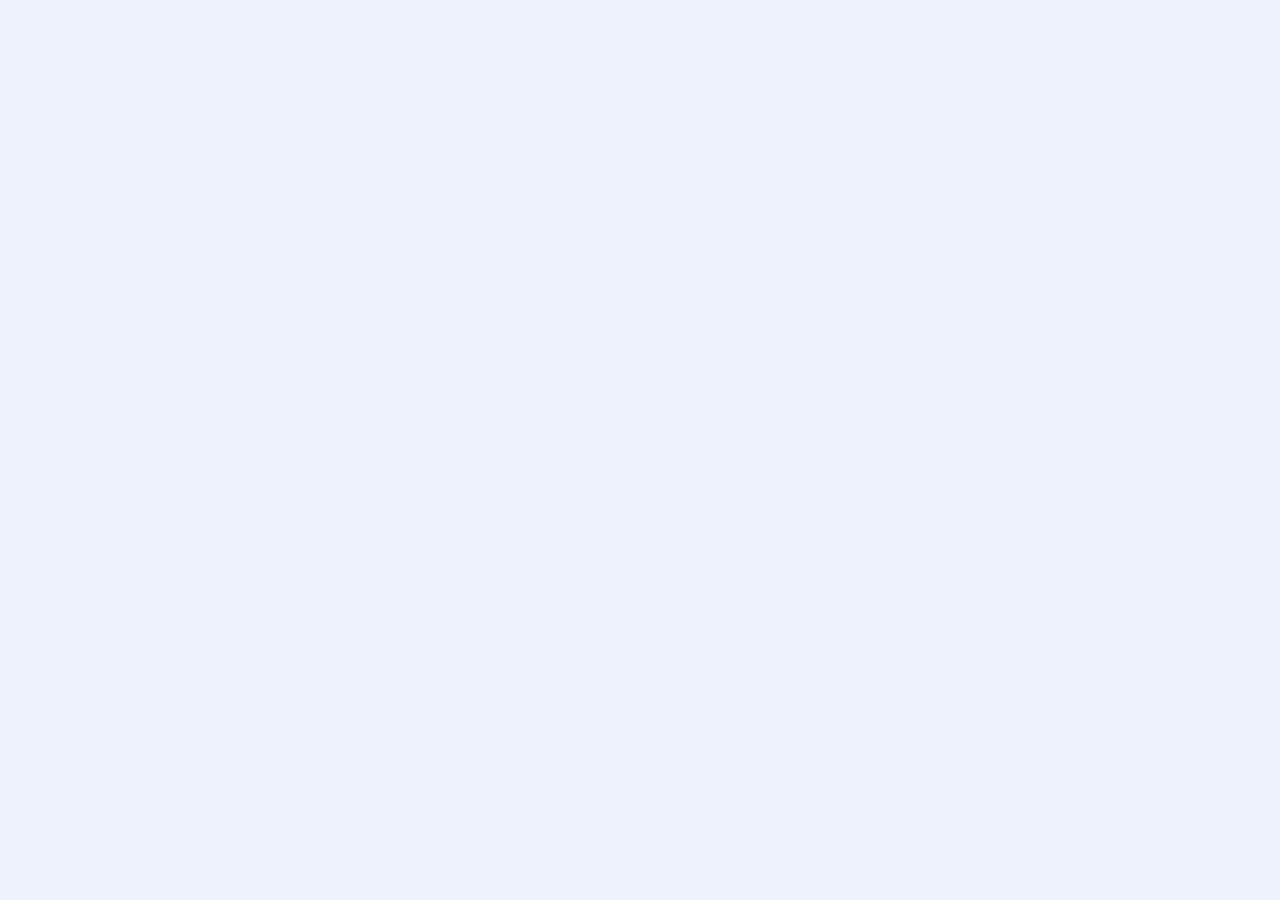
==== index.html @ 1c172738 "working on js first projecrt" ====
<!DOCTYPE html>
<html lang="en">
<head>
    <meta charset="UTF-8">
    <meta name="viewport" content="width=device-width, initial-scale=1.0">
    <title>Portfolio Website</title>
    <link rel="stylesheet" href="style.css">
</head>
<body>

    <div class="hero">
        
    </div>
    
</body>
</html>
---- style.css ----
*{
    margin: 0;
    padding: 0;
}
.hero {
    height: 100vh;
    width: 100%;
    background: #edf2fc;
    font-family: sans-serif;
    position: relative;
}
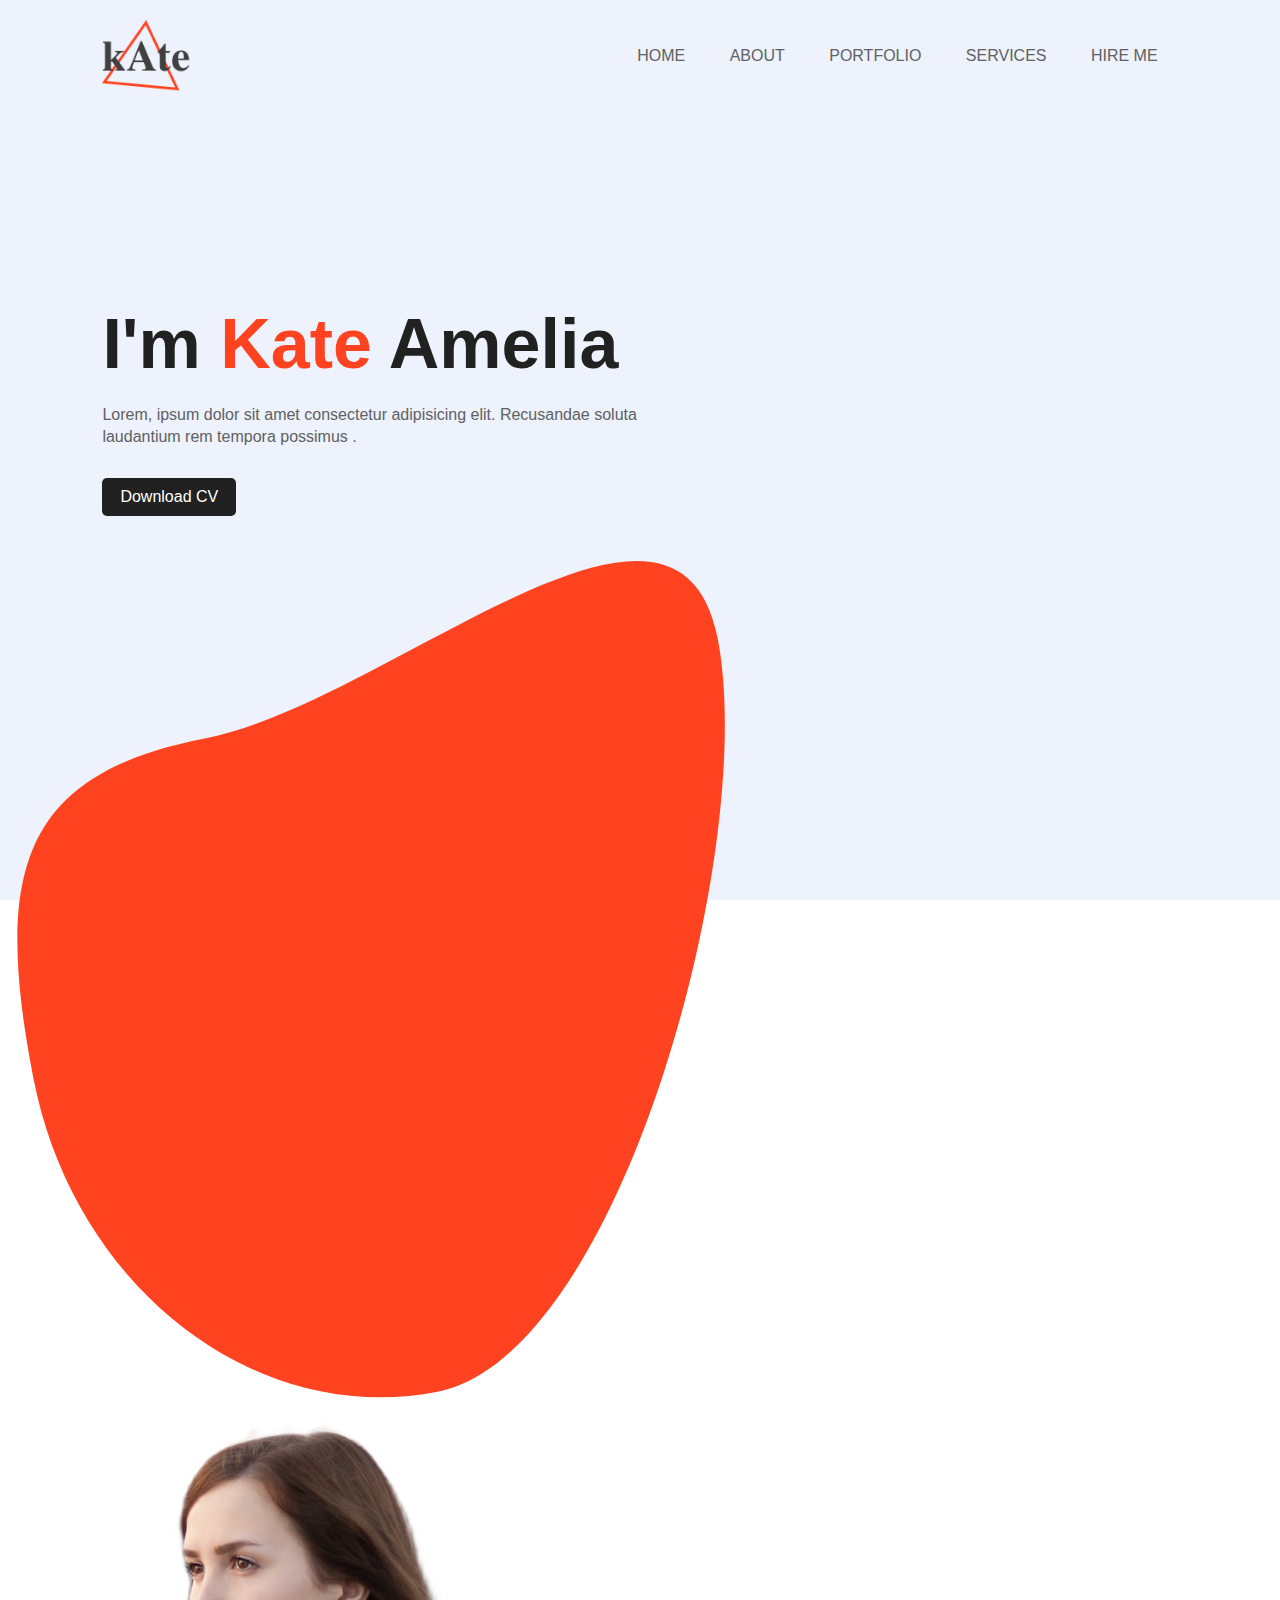
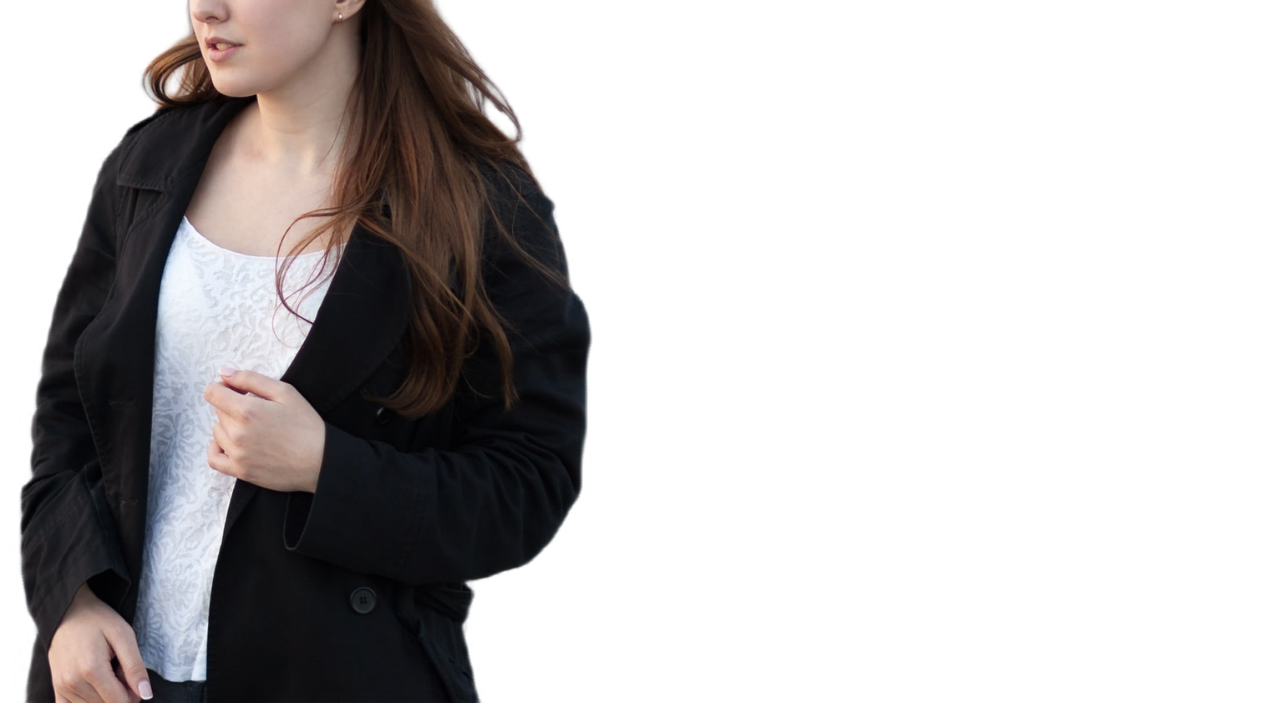
==== commit 77399aac: "working on html" ====
--- a/index.html
+++ b/index.html
@@ -9,7 +9,28 @@
 <body>
 
     <div class="hero">
-        
+        <nav>
+            <img src="portfolio_site_img/logo.png" class="logo">
+            <ul>
+                <li><a href="#">HOME</a></li>
+                <li><a href="#">ABOUT</a></li>
+                <li><a href="#">PORTFOLIO</a></li>
+                <li><a href="#">SERVICES</a></li>
+                <li><a href="#">HIRE ME</a></li>
+            </ul>
+        </nav>
+        <div class="info">
+            <h1>I'm  <span>Kate</span> Amelia</h1>
+            <p>
+                 Lorem, ipsum dolor sit amet consectetur adipisicing elit. Recusandae soluta <br> laudantium rem tempora possimus
+                 .
+            </p>
+            <a href="#">Download CV</a>
+        </div>
+        <div class="img-box">
+            <img src="portfolio_site_img/pattern.png" class="back-img">
+            <img src="portfolio_site_img/girl.png" class="main-img">
+        </div>
     </div>
     
 </body>
--- a/style.css
+++ b/style.css
@@ -9,4 +9,54 @@
     background: #edf2fc;
     font-family: sans-serif;
     position: relative;
-}+}
+nav{
+    width: 84%;
+    margin: auto;
+    padding: 20px 0;
+    display: flex;
+    align-items: center;
+    justify-content: space-between;
+}
+.logo{
+    width: 100px;
+    cursor: pointer;
+}
+nav ul li{
+    display: inline-block;
+    list-style: none;
+    margin: 10px 20px;
+}
+nav ul li a {
+    text-decoration: none;
+    color: #606163;
+    transition: .3s;
+}
+nav ul li a:hover{
+    color: #ff4321;
+}
+.info{
+    margin-left: 8%;
+    margin-top: 15%;
+}
+.info h1 {
+    font-size: 70px;
+    color: #212121;
+    margin-bottom: 20px;
+}
+span{
+    color: #ff4321;
+}
+.info p{
+    color: #606163;
+    line-height: 22px;
+}
+.info a{
+    background: #212121;
+    padding: 10px 18px;
+    text-decoration: none;
+    color: #fff;
+    display: inline-block;
+    margin: 30px 0;
+    border-radius: 5px;
+}
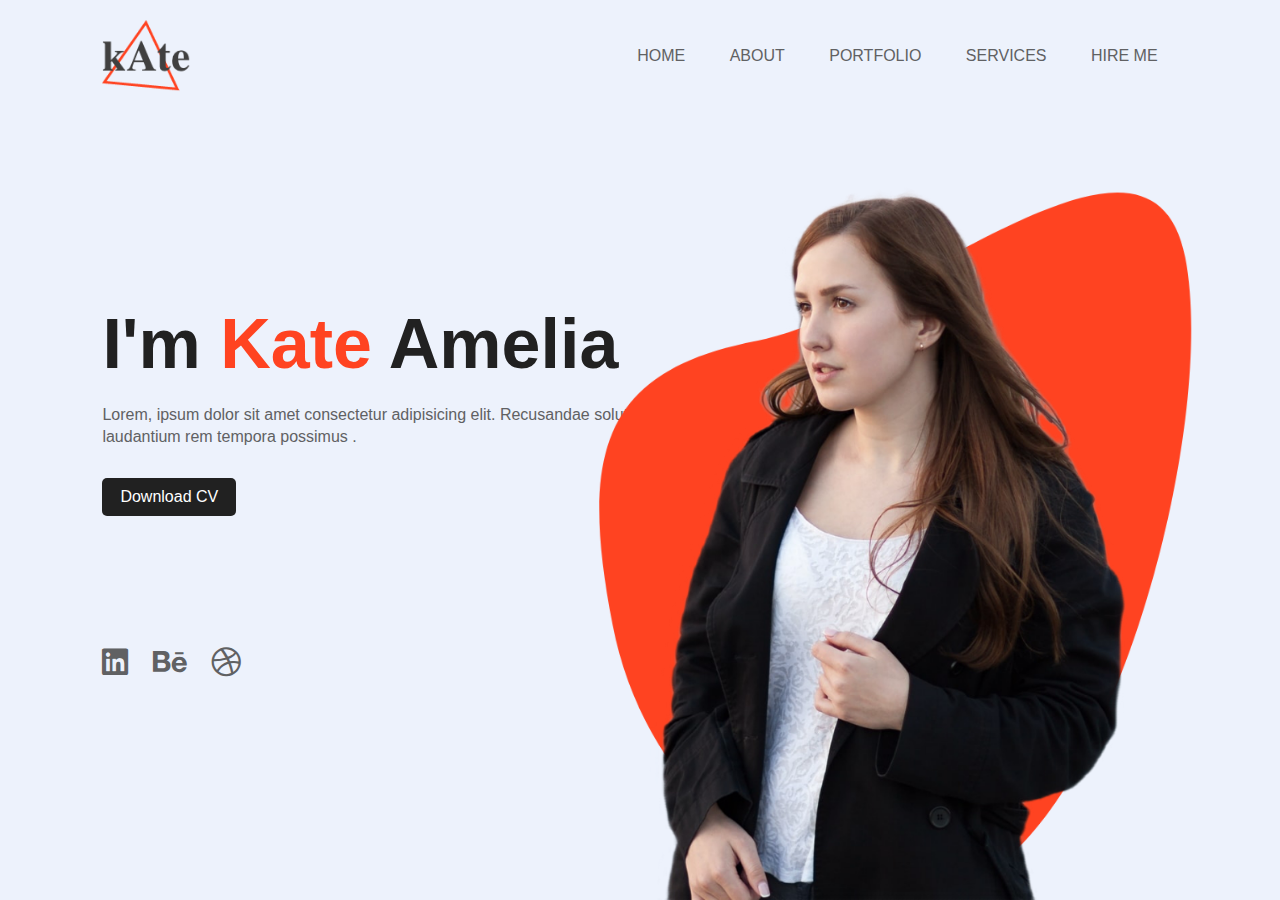
==== commit 6a677747: "html complete" ====
--- a/index.html
+++ b/index.html
@@ -5,6 +5,7 @@
     <meta name="viewport" content="width=device-width, initial-scale=1.0">
     <title>Portfolio Website</title>
     <link rel="stylesheet" href="style.css">
+    <link rel="stylesheet" href="https://cdnjs.cloudflare.com/ajax/libs/font-awesome/5.9.0/css/all.min.css">
 </head>
 <body>
 
@@ -16,7 +17,7 @@
                 <li><a href="#">ABOUT</a></li>
                 <li><a href="#">PORTFOLIO</a></li>
                 <li><a href="#">SERVICES</a></li>
-                <li><a href="#">HIRE ME</a></li>
+                <li><a href="#">HIRE  ME</a></li>
             </ul>
         </nav>
         <div class="info">
@@ -31,6 +32,11 @@
             <img src="portfolio_site_img/pattern.png" class="back-img">
             <img src="portfolio_site_img/girl.png" class="main-img">
         </div>
+        <div class="social-links">
+            <a href="#"><i class="fab fa-linkedin"></i></a>
+            <a href="#"><i class="fab fa-behance"></i></a>
+            <a href="#"><i class="fab fa-dribbble"></i></a>
+        </div>
     </div>
     
 </body>
--- a/style.css
+++ b/style.css
@@ -60,3 +60,37 @@
     margin: 30px 0;
     border-radius: 5px;
 }
+.img-box {
+    width: 45%;
+    height: 80%;
+    position: absolute;
+    bottom: 0;
+    right: 100px;
+}
+.img-box img {
+    height: 100%;
+    position: absolute;
+    left: 50%;
+    bottom: 0;
+    transform: translateX(-50%);
+    transition: bottom 1s, left 1s;
+}
+.img-box:hover .back-img{
+    bottom: 40px;
+}
+.img-box:hover .main-img{
+    left: 54%;
+}
+.social-links {
+    margin-left: 8%;
+    margin-top: 100px;
+}
+.social-links a{
+    font-size: 30px;
+    color: #606163;
+    margin-right: 20px;
+    transition: .3s;
+}
+.social-links a:hover{
+    color: #ff4321;
+}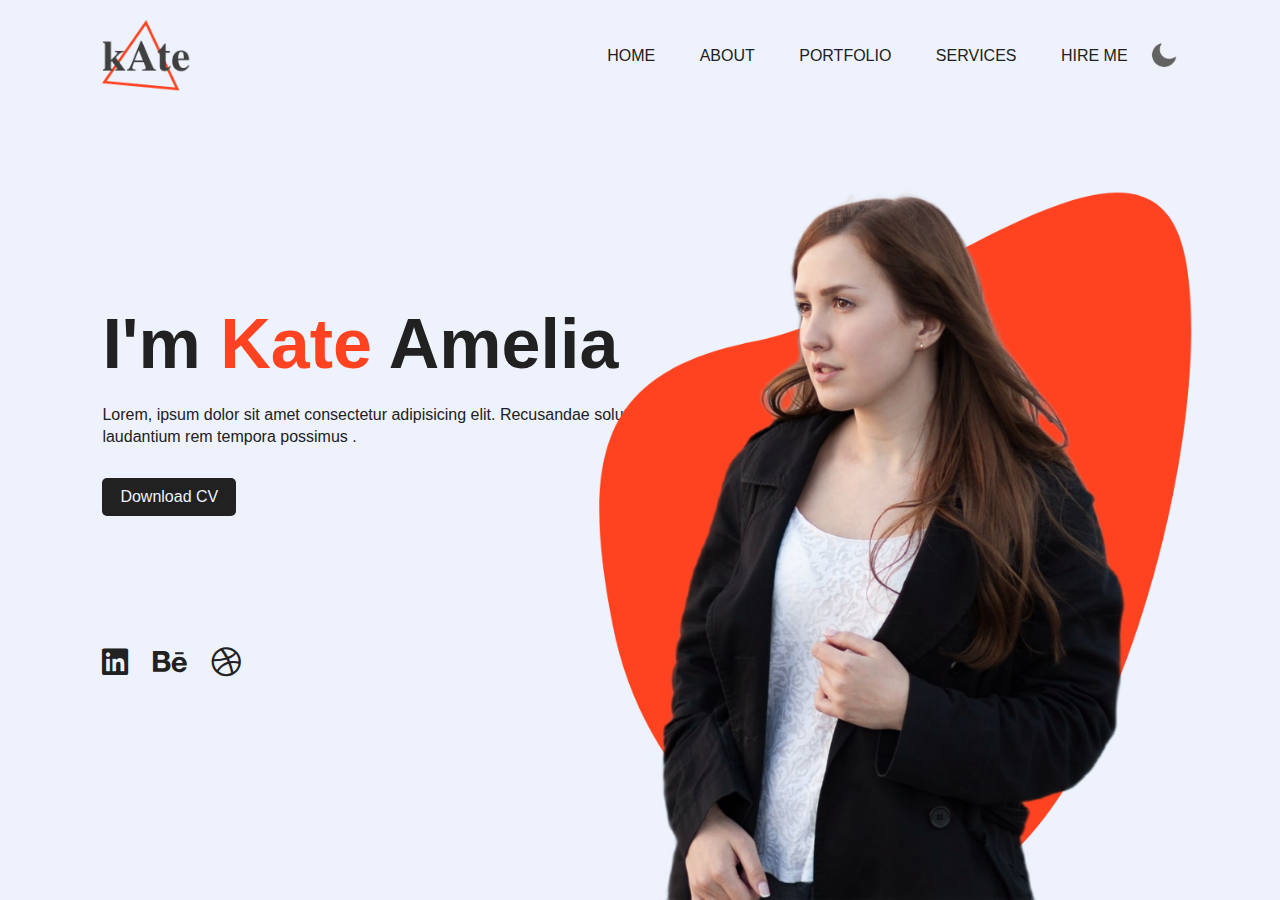
==== commit 364a9b39: "working on JS" ====
--- a/index.html
+++ b/index.html
@@ -19,12 +19,12 @@
                 <li><a href="#">SERVICES</a></li>
                 <li><a href="#">HIRE  ME</a></li>
             </ul>
+            <img src="portfolio_site_img/moon.png" id="icon">
         </nav>
         <div class="info">
             <h1>I'm  <span>Kate</span> Amelia</h1>
             <p>
-                 Lorem, ipsum dolor sit amet consectetur adipisicing elit. Recusandae soluta <br> laudantium rem tempora possimus
-                 .
+                 Lorem, ipsum dolor sit amet consectetur adipisicing elit. Recusandae soluta <br> laudantium rem tempora possimus .
             </p>
             <a href="#">Download CV</a>
         </div>
@@ -38,6 +38,18 @@
             <a href="#"><i class="fab fa-dribbble"></i></a>
         </div>
     </div>
+
+
+    <script>
+        var icon = document.getElementById("icon");
+
+        icon.onclick = function() {
+            document.body.classList.toggle("dark-theme");
+            if(document.body.classList.contains("dark-theme")) {
+                icon.src = "images/sun.png"
+            }
+        }
+    </script>
     
 </body>
 </html>--- a/style.css
+++ b/style.css
@@ -6,7 +6,7 @@
 .hero {
     height: 100vh;
     width: 100%;
-    background: #edf2fc;
+    background: var(--primary-color);
     font-family: sans-serif;
     position: relative;
 }
@@ -29,7 +29,7 @@
 }
 nav ul li a {
     text-decoration: none;
-    color: #606163;
+    color: var(--secondary-color);
     transition: .3s;
 }
 nav ul li a:hover{
@@ -41,21 +41,21 @@
 }
 .info h1 {
     font-size: 70px;
-    color: #212121;
+    color: var(--secondary-color);
     margin-bottom: 20px;
 }
 span{
     color: #ff4321;
 }
 .info p{
-    color: #606163;
+    color: var(--secondary-color);
     line-height: 22px;
 }
 .info a{
-    background: #212121;
+    background: var(--secondary-color);
     padding: 10px 18px;
     text-decoration: none;
-    color: #fff;
+    color: var(--primary-color);
     display: inline-block;
     margin: 30px 0;
     border-radius: 5px;
@@ -87,10 +87,27 @@
 }
 .social-links a{
     font-size: 30px;
-    color: #606163;
+    color: var(--secondary-color);
     margin-right: 20px;
     transition: .3s;
 }
 .social-links a:hover{
     color: #ff4321;
+}
+#icon {
+    width: 30px;
+    cursor: pointer;
+}
+nav ul{
+    flex: 1;
+    text-align: right;
+}
+:root {
+    --primary-color: #edf2fc;
+    --secondary-color: #212121;
+
+}
+.dark-theme{
+    --primary-color: #000106;
+    --secondary-color: #fff;
 }